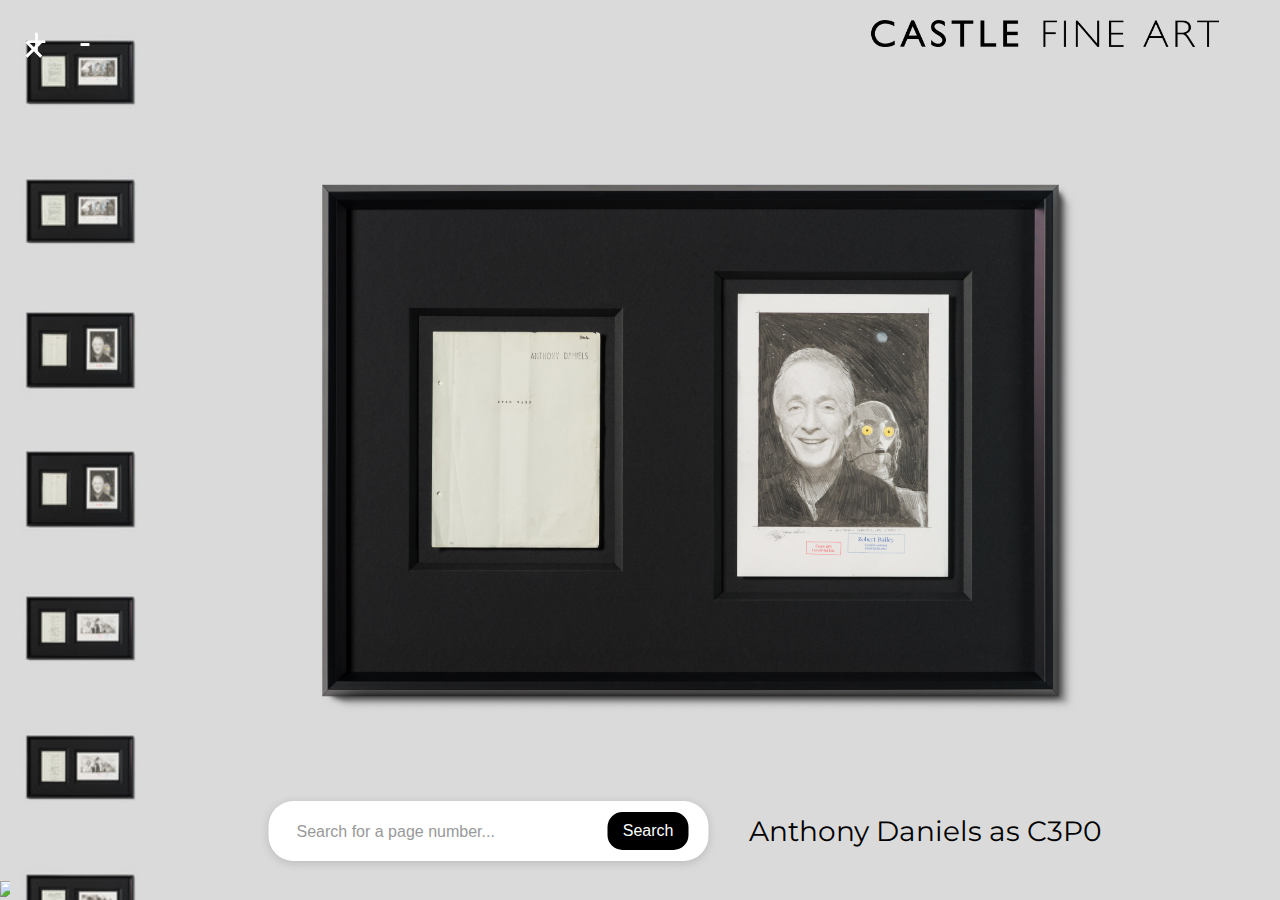
==== index.html @ b0906fc7 "Update index.html" ====
<!DOCTYPE html>
<html lang="en">
<head>
    <meta charset="UTF-8">
    <meta name="viewport" content="width=device-width, initial-scale=1.0">
    <title>Star Wars Collection</title>
   
    <style>
         @import url('https://fonts.googleapis.com/css2?family=Montserrat:wght@400;700&display=swap');
    body {
        background-color: #dadada;
        font-family: 'Montserrat', sans-serif; /* Ensure Montserrat is applied globally */
        margin: 0;
        padding: 0;
        display: flex;
        flex-direction: column;
        height: 100vh;
        overflow: hidden;
    }

    @font-face {
        font-family: 'Death Star';
        src: url('./Death Star.otf');
    }

           .logo {
        position: absolute;
        top: 20px;
        right: 20px;
        width: 350px;
        height: auto;
        z-index: 20;
    }

    .main-content {
        flex: 1;
        display: flex;
        flex-direction: column;
        justify-content: center;
        align-items: center;
        overflow: hidden;
        position: relative; /* Necessary for absolute positioning of children */
    }

    /* Main image styling */
    .main-image {
        width: 98%; /* Default mobile width */
        max-height: 80vh;
        margin: 5px auto 0;
        object-fit: contain;
        z-index: 5;
        transition: opacity 0.3s; /* Smooth transition for opacity changes */
    }

    .main-image.sold {
        opacity: 0.5; /* Dim the main image if it is marked as sold */
    }

    /* Slider container for mobile */
    .slider-container {
        position: absolute; /* Take it out of normal flow */
        bottom: 10px; /* Position it at the bottom */
        left: 50%; /* Center horizontally */
        transform: translateX(-50%); /* Adjust for the element's width */
        width: 100%; /* Full width on mobile */
        z-index: 10; /* Ensure it's above other elements if necessary */
    }

    /* Slider for mobile */
    .slider {
        display: flex;
        overflow-x: auto;
        padding: 5px;
        gap: 10px;
        white-space: nowrap;
        -webkit-overflow-scrolling: touch;
    }

    .slider img {
        height: 100px;
        cursor: pointer;
        border: 2px solid transparent;
        transition: border 0.3s, opacity 0.3s; /* Add smooth transition for border and opacity */
        flex-shrink: 0;
    }

    .slider img:hover {
        border: 2px solid #000;
    }

    .slider img.sold {
        opacity: 0.5; /* Dim thumbnails marked as sold */
    }

    /* Title styling */
    .title {
    position: relative;
    text-align: right;
    font-family: 'Montserrat', sans-serif; /* Now using Montserrat */
    font-size: 28px;
    
    white-space: nowrap;
    padding: 5px 10px;
    text-shadow: none;
}

        .search-title-container {
    position: absolute;
    bottom: 20px; /* Position under the image */
    left: 50%;
    transform: translateX(-50%);
    display: flex;
    align-items: center;
    gap: 30px; /* Increased space between search and title */
    z-index: 15;
}


    .search-container {
    display: flex;
    align-items: center;
    gap: 10px;
    background-color: #fff;
    padding: 10px 20px;
    border-radius: 25px;
    box-shadow: 0 2px 10px rgba(0, 0, 0, 0.15);
    width: 400px; /* Fixed width */
    height: 40px; /* Fixed height */
}



   /* Search Input Box */
.search-box {
    border: none;
    outline: none;
    padding: 8px;
    border-radius: 15px;
    font-size: 18px;
    font-family: 'Montserrat', sans-serif !important;
    width: 100%; /* Ensures full width inside container */
    height: 100%;
}

    .search-box::placeholder {
        font-family: Arial, sans-serif;
        color: #999;
    }

    .search-button {
        border: none;
        outline: none;
        background-color: #000;
        color: #fff;
        font-size: 18px;
        padding: 10px 20px;
        border-radius: 15px;
        cursor: pointer;
        transition: background-color 0.3s;
    }

    .search-button:hover {
        background-color: #333;
    }

    /* Sold badge styling */
    .thumbnail-container {
        position: relative;
    }

    .thumbnail-container .sold-badge {
        position: absolute;
        top: 5px;
        left: 5px;
        background-color: red;
        color: white;
        padding: 5px;
        border-radius: 5px;
        font-size: 12px;
        font-weight: bold;
        z-index: 5;
    }

    /* Desktop-specific styling */
    @media (min-width: 1024px) {
        

        .main-content {
            flex-direction: row; /* Keep horizontal layout */
            margin-left: 140px; /* Adjust the left margin for the slider */
            margin-right: 40px; /* Reduce right margin to make the image larger */
        }

        .main-image {
            width: 75%; /* Increase the size of the image */
            max-height: none; /* Allow the image to grow unrestricted */
            margin: 0 auto; /* Center the image */
        }

        .slider-container {
            position: fixed; /* Fix position to the left */
            top: 0;
            left: 0;
            height: 100%; /* Full height */
            width: 140px; /* Keep width consistent */
            background-color: #dadada; /* Slider container background */
            overflow-y: auto; /* Enable scrolling for thumbnails */
            padding: 0; /* Ensure no extra padding */
            z-index: 10; /* Ensure it's above other elements */
            margin-left: 80px;
        }

        .slider {
            display: flex;
            flex-direction: column; /* Stack thumbnails vertically */
            gap: 15px; /* Add spacing between thumbnails */
            align-items: center; /* Center thumbnails */
            padding: 10px 0; /* Padding for vertical alignment */
            width: 100%; /* Ensure thumbnails fit within the container */
            margin: 0; /* Remove extra margins */
        }

        .slider img {
            width: 120px; /* Keep thumbnail size consistent */
            height: auto; /* Maintain aspect ratio */
            margin: 0; /* Remove any margins */
            padding: 0; /* Ensure no extra padding */
            display: block; /* Align thumbnails properly */
        }
    }

    @media (max-width: 600px) {
    body {
        overflow: auto; /* Prevents hidden content on small screens */
    }

    /* Logo: Centered & 80% of Screen Width */
    .logo {
        position: relative;
        width: 80%;
        max-width: 500px;
        height: auto;
        margin: 10px auto; /* Centers it */
        display: block;
    }

    /* Main Content: Stacked Layout */
    .main-content {
        display: flex;
        flex-direction: column;
        align-items: center;
        justify-content: flex-start;
        text-align: center;
    }

    /* Title: Centered Under Image */
    .title {
        font-size: 24px; /* Adjusted for smaller screens */
        text-align: center;
        margin-top: 10px;
        padding: 5px;
        width: 90%;
    }

    /* Slider: Positioned Under Title */
    .slider-container {
        position: relative;
        width: 100%;
        bottom: auto;
        margin-top: 10px;
    }

    .slider {
        display: flex;
        justify-content: center;
        gap: 10px;
    }

    .slider img {
        height: 80px; /* Slightly smaller thumbnails for mobile */
    }

    /* Search Box: Full Width Below Everything */
    .search-container {
        position: relative;
        width: 90%;
        max-width: 400px;
        margin: 20px auto;
        display: flex;
        justify-content: center;
        padding: 10px;
    }

    .search-box {
        width: 100%;
        height: 40px;
        font-size: 16px;
    }

    .search-button {
        font-size: 16px;
        padding: 10px 15px;
    }
}

    .search-box {
        width: 100%;
        height: 40px;
        font-size: 16px;
    }

    .search-button {
        font-size: 16px;
        padding: 10px 15px;
    }
}
    .modal {
    display: none; /* Hide modal by default */
    position: fixed;
    top: 0;
    left: 0;
    width: 100%;
    height: 100%;
    background: rgba(0, 0, 0, 0.8);
    justify-content: center;
    align-items: center;
    z-index: 1000;
}


    .modal img {
        max-width: 90%;
        max-height: 90%;
    }

    .modal-controls,
.modal-zoom {
    display: none; /* Hide modal controls until modal is opened */
    position: absolute;
    color: white;
    font-size: 48px;
    cursor: pointer;
    z-index: 1100;
    top: 20px;
    left: 20px;
    display: flex;
    gap: 20px; /* Adjusts spacing between zoom in (+) and zoom out (-) */
}

/* Button Styling for Zoom Controls */
.modal-zoom button {
    background: none;
    border: none;
    color: white;
    cursor: pointer;
    font-size: 36px;
}
</style>
</head>
<body>


<div class="main-content">
    <img src="logo.png" alt="Logo" class="logo">

    <!-- Main Image -->
    <img id="main-image" class="main-image" src="Images/The Star Wars_1.jpg" alt="Main">

    <!-- Search Box & Title Centered Under Image -->
    <div class="search-title-container">
        <div class="search-container">
            <input type="text" class="search-box" placeholder="Search for a page number...">
            <button class="search-button">Search</button>
        </div>
        <div class="title" id="image-title">The Star Wars</div>
    </div>
</div>

<!-- Slider Thumbnails -->
<div class="slider-container">
    <div class="slider" id="slider-container">
        <!-- Thumbnails are dynamically generated via JavaScript -->
    </div>
</div>

<!-- Modal for Zoom -->
<div class="modal" id="image-modal">
    <div class="modal-zoom">
        <button id="zoom-in">+</button>
        <button id="zoom-out">-</button>
    </div>
    <span class="modal-controls" id="close-modal">&times;</span>
    <img id="modal-image" src="" alt="Modal">
</div>
   <script>
    const imagesDataUrl = 'newimages.json';
    const thumbnailsPath = 'Thumbnails/';
    const imagesPath = 'Images/';

    const mainImage = document.getElementById('main-image');
    const imageTitle = document.getElementById('image-title');
    const sliderContainer = document.getElementById('slider-container');
    const searchBox = document.querySelector('.search-box');
    const searchButton = document.querySelector('.search-button');

    const modal = document.getElementById('image-modal');
    const modalImage = document.getElementById('modal-image');
    const closeModal = document.getElementById('close-modal');
    const zoomIn = document.getElementById('zoom-in');
    const zoomOut = document.getElementById('zoom-out');

    let currentSearchIndex = -1;
    let currentMatches = [];
    let currentZoom = 1.3;

    // Update title text based on the filename
    function updateTitle(filename) {
        const title = filename.replace('_1.jpg', '').replace(/_/g, ' ');
        imageTitle.textContent = title;
    }

    // Update the main image and modal
    function updateMainImage(image, pageNumber) {
        const isSold = image.includes('_sold');
        const originalImage = image.replace('_sold', ''); // Remove '_sold' for path

        const imgPath = `${imagesPath}${originalImage}`;
        const img = new Image();
        img.src = imgPath;

        img.onload = () => {
            mainImage.src = imgPath;
            updateTitle(originalImage);

            // Add "Sold" styling if applicable
            if (isSold) {
                mainImage.classList.add('sold');
            } else {
                mainImage.classList.remove('sold');
            }

            // Scroll the corresponding thumbnail into view
            const thumbnails = sliderContainer.querySelectorAll('.thumbnail-container img');
            const matchingThumbnail = Array.from(thumbnails).find(thumb => thumb.alt === originalImage);

            if (matchingThumbnail) {
                matchingThumbnail.scrollIntoView({ behavior: 'smooth', block: 'center' });
            }
        };

        img.onerror = () => {
            console.warn(`Main image not found: ${imgPath}`);
        };
    }

    // Create slider dynamically based on JSON order
function createSlider(images) {
    sliderContainer.innerHTML = ''; // Clear previous thumbnails

    // Filter out sold images
    const availableImages = images.filter(image => !image.includes('_sold'));

    availableImages.forEach((image, index) => {
        const pageNumber = index + 1;
        const originalImage = image.replace('_sold', ''); // For file paths

        // Check if thumbnail exists
        const thumbSrc = `${thumbnailsPath}${originalImage}`;
        const thumbImg = new Image();
        thumbImg.src = thumbSrc;

        thumbImg.onload = () => {
            const thumbContainer = document.createElement('div');
            thumbContainer.className = 'thumbnail-container';

            const thumb = document.createElement('img');
            thumb.src = thumbSrc;
            thumb.alt = originalImage;

            thumb.addEventListener('click', () => {
                updateMainImage(image, pageNumber);
            });

            thumbContainer.appendChild(thumb);
            sliderContainer.appendChild(thumbContainer);
        };

        thumbImg.onerror = () => {
            console.warn(`Thumbnail not found: ${thumbSrc}`);
        };
    });

    // Set the first image as default if it exists
    if (availableImages.length > 0) {
        const firstImage = availableImages[0].replace('_sold', ''); // For file paths
        const firstImagePath = `${imagesPath}${firstImage}`;

        const mainImg = new Image();
        mainImg.src = firstImagePath;
        mainImg.onload = () => {
            updateMainImage(availableImages[0], 1);
        };

        mainImg.onerror = () => {
            console.warn(`Default main image not found: ${firstImagePath}`);
        };
    }
}

// Fetch JSON and initialize the slider
fetch(imagesDataUrl)
    .then(response => response.json())
    .then(images => {
        createSlider(images);
    })
    .catch(error => console.error('Error fetching JSON:', error));

    // Fetch JSON and initialize the slider
    fetch(imagesDataUrl)
        .then(response => response.json())
        .then(images => {
            createSlider(images);
        })
        .catch(error => console.error('Error fetching JSON:', error));

    // Search functionality
    function handleSearch() {
    const query = searchBox.value.trim().toLowerCase();
    if (!query) {
        alert('Please enter a page number or a keyword.');
        return;
    }

    fetch(imagesDataUrl)
        .then(response => response.json())
        .then(images => {
            // Filter out sold images
            const availableImages = images.filter(image => !image.includes('_sold'));

            const isNumber = /^\d+$/.test(query);
            if (isNumber) {
                const pageIndex = parseInt(query, 10) - 1;
                if (pageIndex >= 0 && pageIndex < availableImages.length) {
                    updateMainImage(availableImages[pageIndex], pageIndex + 1);
                } else {
                    alert('Page number out of range.');
                }
            } else {
                currentMatches = availableImages.filter(image => {
                    const title = image.replace('_1.jpg', '').replace(/_/g, ' ').toLowerCase();
                    return title.includes(query);
                });

                if (currentMatches.length > 0) {
                    currentSearchIndex = (currentSearchIndex + 1) % currentMatches.length;
                    const matchingImage = currentMatches[currentSearchIndex];
                    const matchingIndex = availableImages.indexOf(matchingImage);
                    updateMainImage(matchingImage, matchingIndex + 1);
                } else {
                    alert('No matches found.');
                }
            }
        })
        .catch(error => console.error('Error during search:', error));
}

    // Modal zoom functionality
    function setupModal() {
        mainImage.addEventListener('click', () => {
            modal.style.display = 'flex';
            modalImage.src = mainImage.src;
            currentZoom = 1.8; // Reset zoom
            modalImage.style.transform = `scale(${currentZoom})`;
        });

        closeModal.addEventListener('click', () => {
            modal.style.display = 'none';
        });

        zoomIn.addEventListener('click', () => {
            currentZoom += 0.1;
            modalImage.style.transform = `scale(${currentZoom})`;
        });

        zoomOut.addEventListener('click', () => {
            currentZoom = Math.max(0.1, currentZoom - 0.1);
            modalImage.style.transform = `scale(${currentZoom})`;
        });
    }

    // Slider swiping functionality
    let isDown = false;
    let startX;
    let scrollLeft;

    sliderContainer.addEventListener('mousedown', e => {
        isDown = true;
        startX = e.pageX - sliderContainer.offsetLeft;
        scrollLeft = sliderContainer.scrollLeft;
    });

    sliderContainer.addEventListener('mouseleave', () => {
        isDown = false;
    });

    sliderContainer.addEventListener('mouseup', () => {
        isDown = false;
    });

    sliderContainer.addEventListener('mousemove', e => {
        if (!isDown) return;
        const x = e.pageX - sliderContainer.offsetLeft;
        const walk = (x - startX) * 2; // Scroll speed multiplier
        sliderContainer.scrollLeft = scrollLeft - walk;
    });

    // Event listeners for search
    searchButton.addEventListener('click', handleSearch);
    searchBox.addEventListener('keypress', event => {
        if (event.key === 'Enter') {
            handleSearch();
        }
    });

    // Initialize modal zoom functionality
    setupModal();
</script>
</body>
</html>
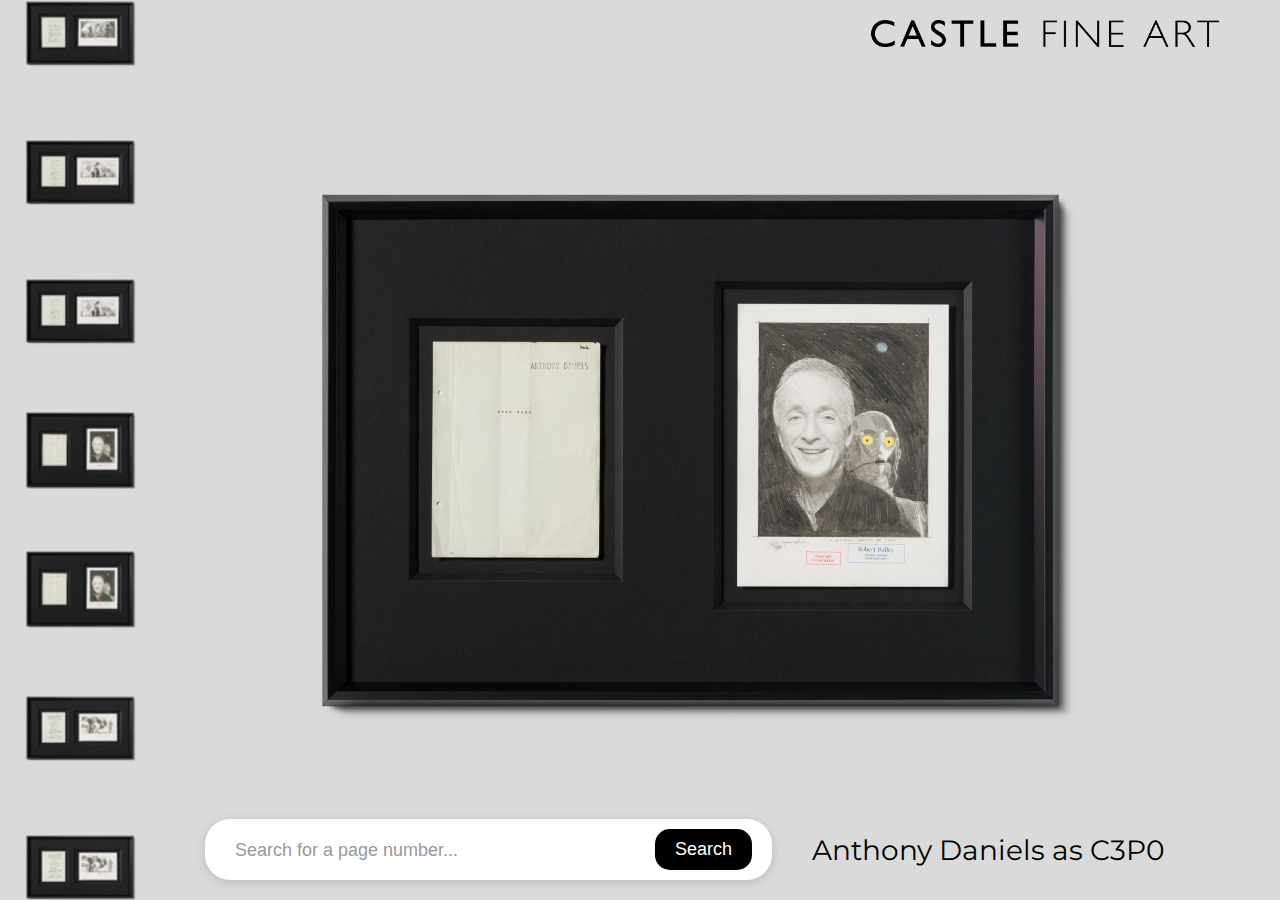
==== commit 307a747b: "Update index.html" ====
--- a/index.html
+++ b/index.html
@@ -3,9 +3,9 @@
 <head>
     <meta charset="UTF-8">
     <meta name="viewport" content="width=device-width, initial-scale=1.0">
-    <title>Star Wars Collection</title>
+    <title>Star Wars Collection.</title>
    
-    <style>
+   <style>
          @import url('https://fonts.googleapis.com/css2?family=Montserrat:wght@400;700&display=swap');
     body {
         background-color: #dadada;
@@ -124,23 +124,22 @@
     padding: 10px 20px;
     border-radius: 25px;
     box-shadow: 0 2px 10px rgba(0, 0, 0, 0.15);
-    width: 400px; /* Fixed width */
-    height: 40px; /* Fixed height */
+    width: auto; /* Adjust width automatically based on content */
 }
 
 
 
-   /* Search Input Box */
-.search-box {
+    .search-box {
     border: none;
     outline: none;
-    padding: 8px;
+    padding: 10px;
     border-radius: 15px;
     font-size: 18px;
-    font-family: 'Montserrat', sans-serif !important;
-    width: 100%; /* Ensures full width inside container */
-    height: 100%;
+    font-family: 'Montserrat', sans-serif !important; /* Ensure Montserrat */
+    width: 400px; /* Fixed width */
+    height: 20px; /* Fixed height */
 }
+
 
     .search-box::placeholder {
         font-family: Arial, sans-serif;
@@ -229,132 +228,82 @@
         }
     }
 
+    /* Mobile-specific styling */
     @media (max-width: 600px) {
-    body {
-        overflow: auto; /* Prevents hidden content on small screens */
-    }
-
-    /* Logo: Centered & 80% of Screen Width */
-    .logo {
-        position: relative;
-        width: 80%;
-        max-width: 500px;
-        height: auto;
-        margin: 10px auto; /* Centers it */
-        display: block;
-    }
-
-    /* Main Content: Stacked Layout */
-    .main-content {
-        display: flex;
-        flex-direction: column;
+        .search-container {
+            bottom: 130px;
+            width: 90%; /* Fit better on mobile */
+        }
+
+        .search-box {
+            font-size: 14px;
+        }
+
+        .search-button {
+            font-size: 14px;
+        }
+
+        .title {
+            font-size: 20px; /* Keep the font size small */
+            white-space: normal; /* Allow wrapping */
+            word-wrap: break-word; /* Ensure long words break */
+            width: 90%; /* Limit width to fit within screen */
+            text-align: center; /* Ensure text stays centered */
+        }
+
+        .slider-container {
+            bottom: 10px; /* Keep at the bottom */
+            width: 100%; /* Full width on mobile */
+        }
+    }
+
+    .modal {
+        display: none;
+        position: fixed;
+        top: 0;
+        left: 0;
+        width: 100%;
+        height: 100%;
+        background: rgba(0, 0, 0, 0.8);
+        justify-content: center;
         align-items: center;
-        justify-content: flex-start;
-        text-align: center;
-    }
-
-    /* Title: Centered Under Image */
-    .title {
-        font-size: 24px; /* Adjusted for smaller screens */
-        text-align: center;
-        margin-top: 10px;
-        padding: 5px;
-        width: 90%;
-    }
-
-    /* Slider: Positioned Under Title */
-    .slider-container {
-        position: relative;
-        width: 100%;
-        bottom: auto;
-        margin-top: 10px;
-    }
-
-    .slider {
-        display: flex;
-        justify-content: center;
-        gap: 10px;
-    }
-
-    .slider img {
-        height: 80px; /* Slightly smaller thumbnails for mobile */
-    }
-
-    /* Search Box: Full Width Below Everything */
-    .search-container {
-        position: relative;
-        width: 90%;
-        max-width: 400px;
-        margin: 20px auto;
-        display: flex;
-        justify-content: center;
-        padding: 10px;
-    }
-
-    .search-box {
-        width: 100%;
-        height: 40px;
-        font-size: 16px;
-    }
-
-    .search-button {
-        font-size: 16px;
-        padding: 10px 15px;
-    }
-}
-
-    .search-box {
-        width: 100%;
-        height: 40px;
-        font-size: 16px;
-    }
-
-    .search-button {
-        font-size: 16px;
-        padding: 10px 15px;
-    }
-}
-    .modal {
-    display: none; /* Hide modal by default */
-    position: fixed;
-    top: 0;
-    left: 0;
-    width: 100%;
-    height: 100%;
-    background: rgba(0, 0, 0, 0.8);
-    justify-content: center;
-    align-items: center;
-    z-index: 1000;
-}
-
+        z-index: 1000;
+    }
 
     .modal img {
         max-width: 90%;
         max-height: 90%;
     }
 
-    .modal-controls,
-.modal-zoom {
-    display: none; /* Hide modal controls until modal is opened */
-    position: absolute;
-    color: white;
-    font-size: 48px;
-    cursor: pointer;
-    z-index: 1100;
-    top: 20px;
-    left: 20px;
-    display: flex;
-    gap: 20px; /* Adjusts spacing between zoom in (+) and zoom out (-) */
-}
-
-/* Button Styling for Zoom Controls */
-.modal-zoom button {
-    background: none;
-    border: none;
-    color: white;
-    cursor: pointer;
-    font-size: 36px;
-}
+    .modal-controls {
+        position: absolute;
+        top: 20px; /* Move it further down */
+        right: 20px; /* Move it further in from the right */
+        color: white;
+        font-size: 48px; /* Increase font size */
+        cursor: pointer;
+        z-index: 1100;
+    }
+
+    .modal-zoom {
+        position: absolute;
+        top: 20px; /* Move it further down */
+        left: 20px; /* Move it further in from the left */
+        color: white;
+        font-size: 48px; /* Increase font size */
+        cursor: pointer;
+        display: flex;
+        gap: 20px; /* Adjust spacing between + and - */
+        z-index: 1100;
+    }
+
+    .modal-zoom button {
+        background: none;
+        border: none;
+        color: white;
+        cursor: pointer;
+        font-size: 36px;
+    }
 </style>
 </head>
 <body>
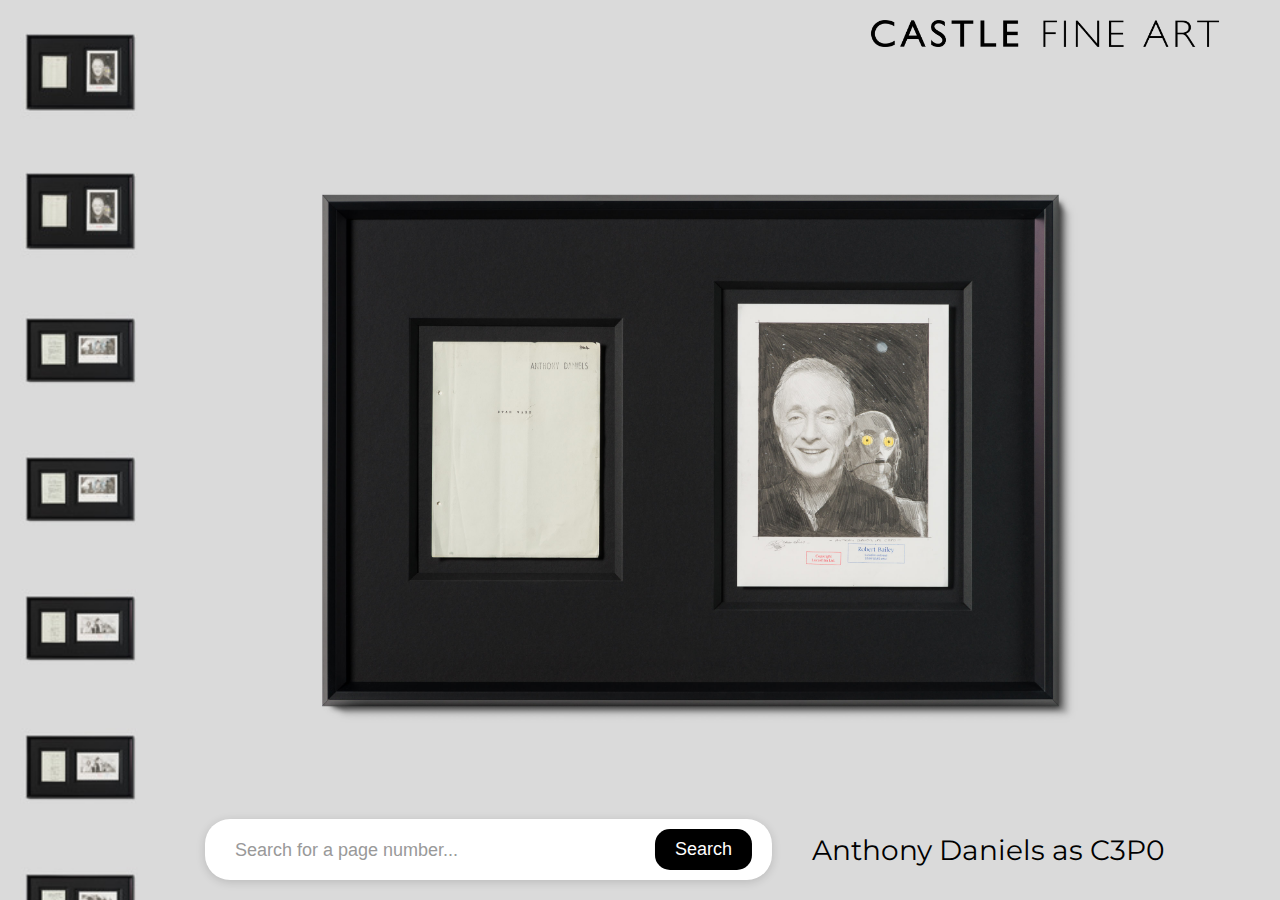
==== commit b385811a: "Update index.html" ====
--- a/index.html
+++ b/index.html
@@ -230,10 +230,24 @@
 
     /* Mobile-specific styling */
     @media (max-width: 600px) {
-        .search-container {
-            bottom: 130px;
-            width: 90%; /* Fit better on mobile */
-        }
+
+        .search-title-container {
+        display: flex;
+        flex-direction: column; /* Stacks items instead of row */
+        align-items: center;
+        width: 100%;
+    }
+
+        /* Search Box: Full Width Below Everything */
+    .search-container {
+        position: relative;
+        width: 90%;
+        max-width: 400px;
+        margin-top: 10px;
+        display: flex;
+        justify-content: center;
+        padding: 10px;
+    }
 
         .search-box {
             font-size: 14px;
@@ -243,13 +257,14 @@
             font-size: 14px;
         }
 
-        .title {
-            font-size: 20px; /* Keep the font size small */
-            white-space: normal; /* Allow wrapping */
-            word-wrap: break-word; /* Ensure long words break */
-            width: 90%; /* Limit width to fit within screen */
-            text-align: center; /* Ensure text stays centered */
-        }
+        /* Title: Centered Below the Image */
+    .title {
+        font-size: 24px;
+        text-align: center;
+        margin-top: 10px;
+        padding: 5px;
+        width: 90%;
+    }
 
         .slider-container {
             bottom: 10px; /* Keep at the bottom */
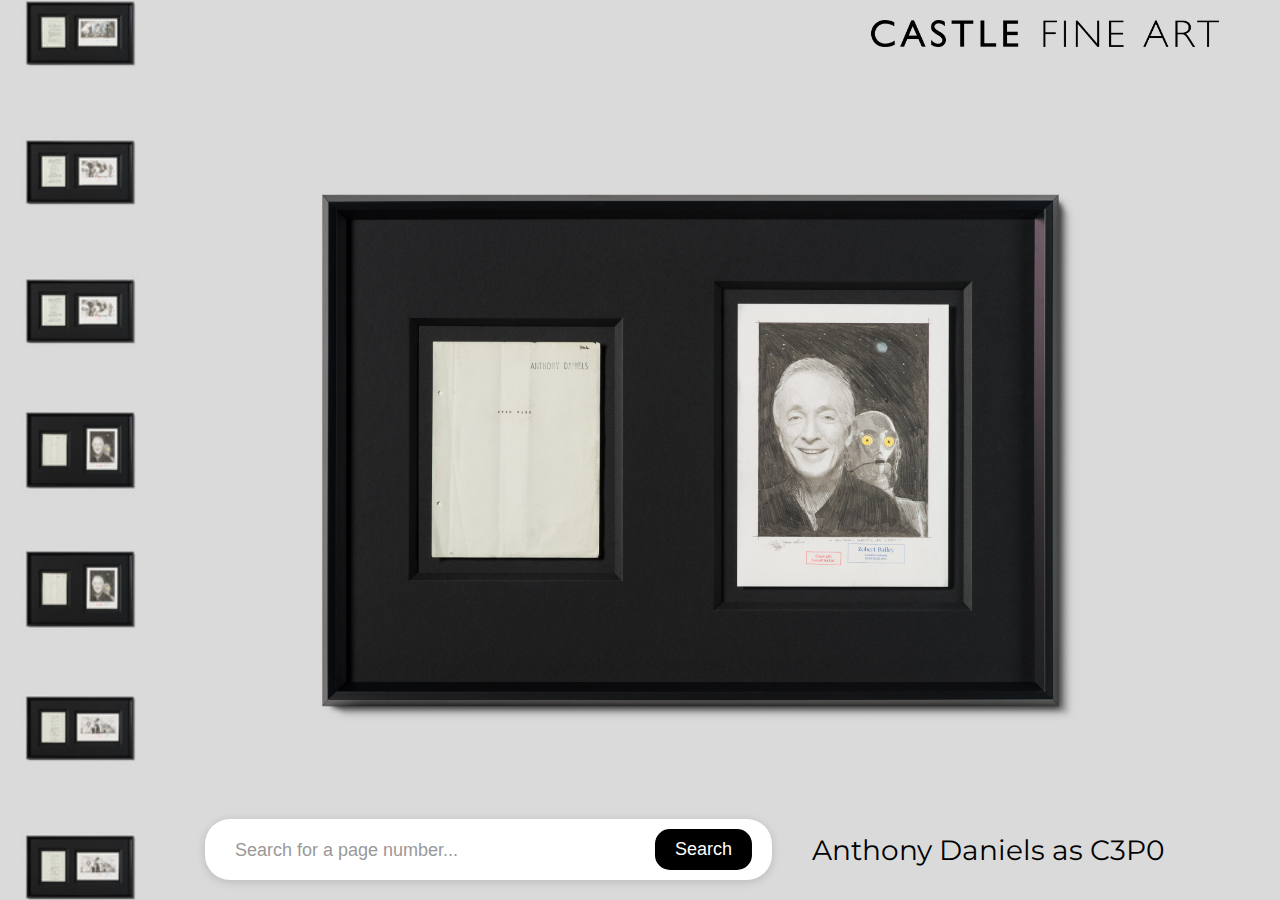
==== commit c121e4bd: "Update index.html" ====
--- a/index.html
+++ b/index.html
@@ -3,7 +3,7 @@
 <head>
     <meta charset="UTF-8">
     <meta name="viewport" content="width=device-width, initial-scale=1.0">
-    <title>Star Wars Collection.</title>
+    <title>Star Wars Collection</title>
    
    <style>
          @import url('https://fonts.googleapis.com/css2?family=Montserrat:wght@400;700&display=swap');
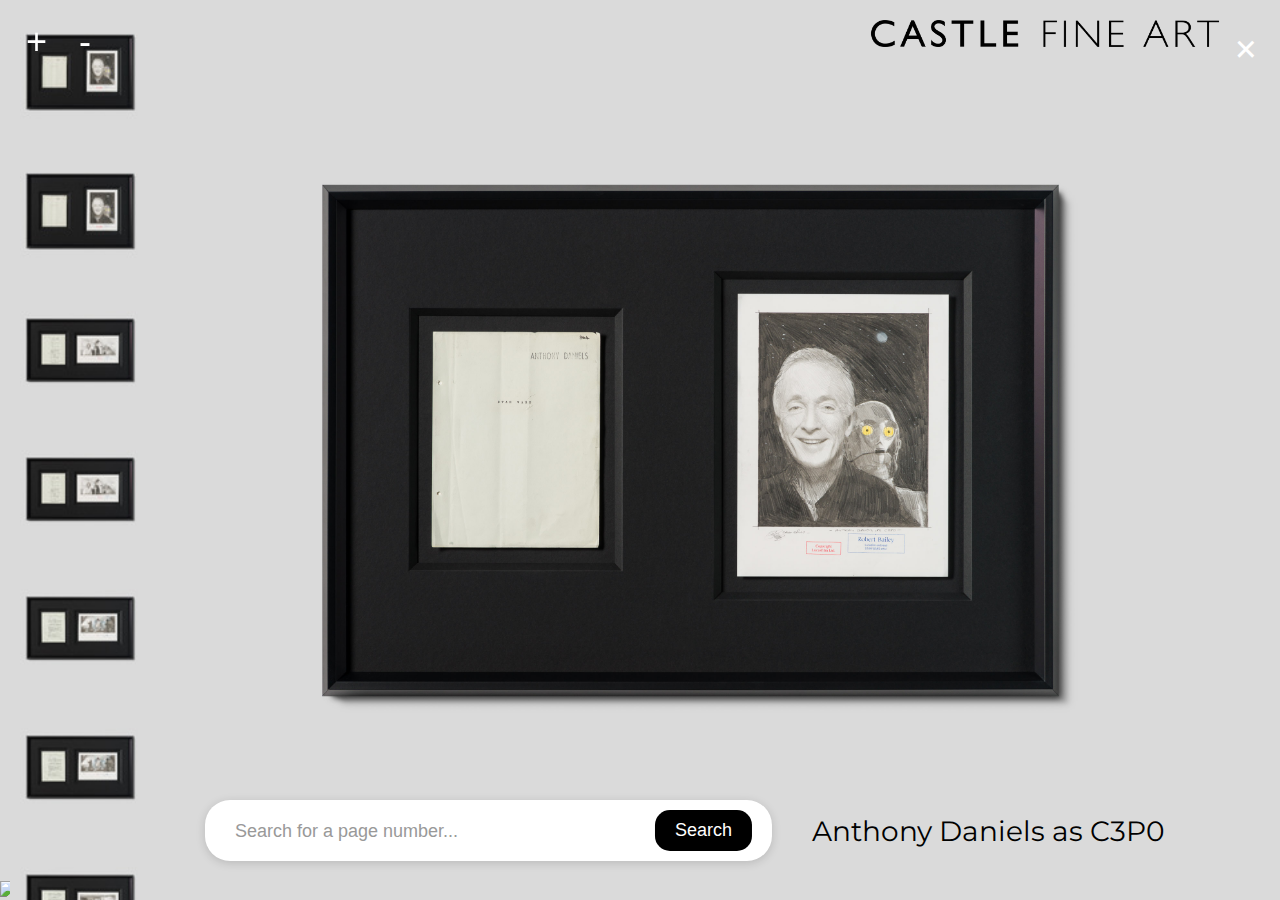
==== commit 517272b3: "Update index.html" ====
--- a/index.html
+++ b/index.html
@@ -3,7 +3,7 @@
 <head>
     <meta charset="UTF-8">
     <meta name="viewport" content="width=device-width, initial-scale=1.0">
-    <title>Star Wars Collection</title>
+    <title>Star Wars Collection.</title>
    
    <style>
          @import url('https://fonts.googleapis.com/css2?family=Montserrat:wght@400;700&display=swap');
@@ -231,9 +231,10 @@
     /* Mobile-specific styling */
     @media (max-width: 600px) {
 
-        .search-title-container {
+        /* Stack the search bar & title properly */
+    .search-title-container {
         display: flex;
-        flex-direction: column; /* Stacks items instead of row */
+        flex-direction: column; /* Stack them vertically */
         align-items: center;
         width: 100%;
     }
@@ -266,10 +267,24 @@
         width: 90%;
     }
 
-        .slider-container {
-            bottom: 10px; /* Keep at the bottom */
-            width: 100%; /* Full width on mobile */
-        }
+        /* Make sure the slider is above the search box */
+    .slider-container {
+        position: relative; /* Removes absolute positioning issues */
+        width: 100%;
+        bottom: auto; /* Prevents it from being forced down */
+        margin-top: 10px;
+    }
+
+        .logo {
+        position: relative; /* Ensure it's in the normal flow */
+        width: 80%;
+        max-width: 500px;
+        height: auto;
+        margin: 10px auto; /* Centers it */
+        display: block;
+        z-index: 20; /* Ensure it's above other elements */
+    }
+}
     }
 
     .modal {
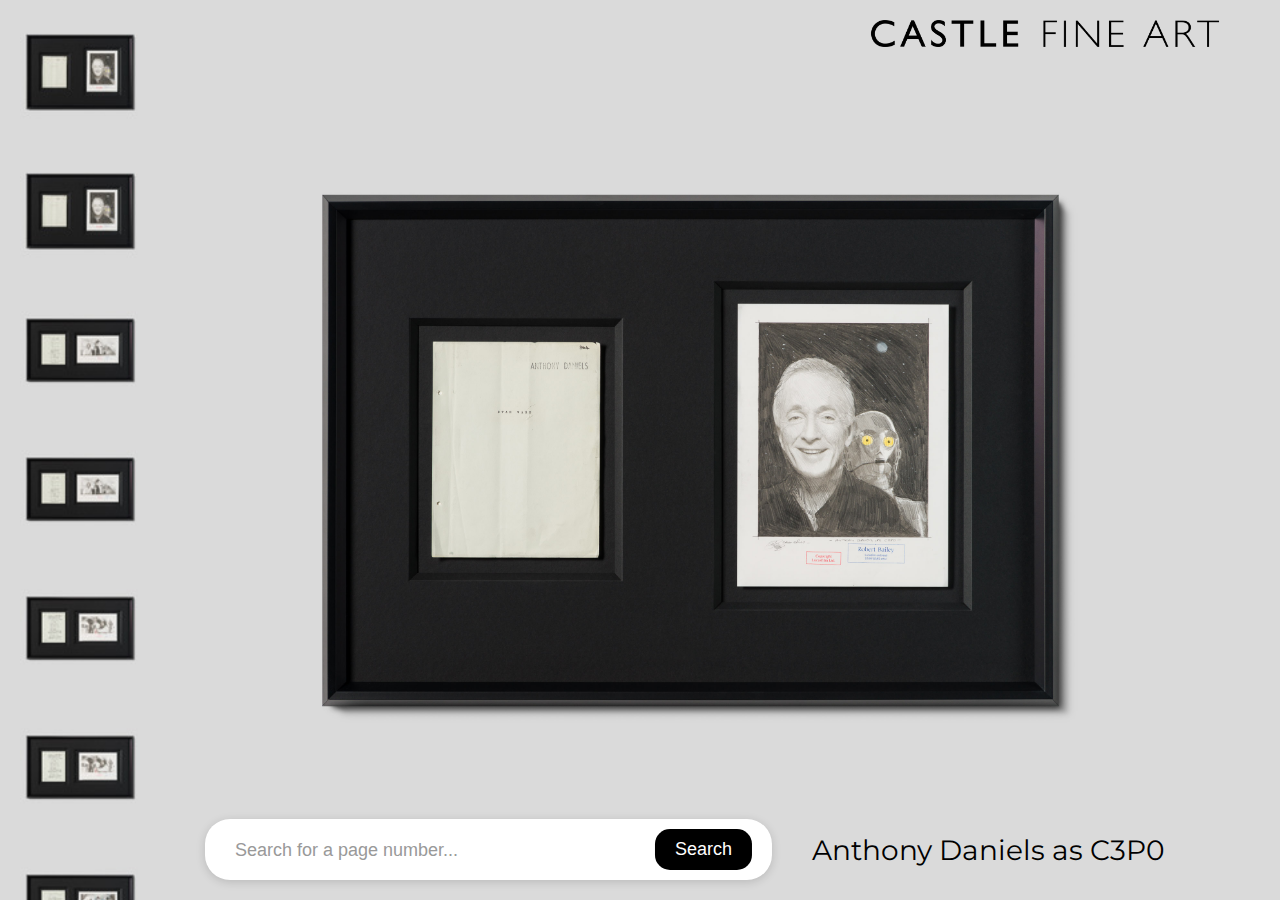
==== commit cc4ce681: "Update index.html" ====
--- a/index.html
+++ b/index.html
@@ -231,10 +231,9 @@
     /* Mobile-specific styling */
     @media (max-width: 600px) {
 
-        /* Stack the search bar & title properly */
-    .search-title-container {
+        .search-title-container {
         display: flex;
-        flex-direction: column; /* Stack them vertically */
+        flex-direction: column; /* Stacks items instead of row */
         align-items: center;
         width: 100%;
     }
@@ -267,24 +266,10 @@
         width: 90%;
     }
 
-        /* Make sure the slider is above the search box */
-    .slider-container {
-        position: relative; /* Removes absolute positioning issues */
-        width: 100%;
-        bottom: auto; /* Prevents it from being forced down */
-        margin-top: 10px;
-    }
-
-        .logo {
-        position: relative; /* Ensure it's in the normal flow */
-        width: 80%;
-        max-width: 500px;
-        height: auto;
-        margin: 10px auto; /* Centers it */
-        display: block;
-        z-index: 20; /* Ensure it's above other elements */
-    }
-}
+        .slider-container {
+            bottom: 10px; /* Keep at the bottom */
+            width: 100%; /* Full width on mobile */
+        }
     }
 
     .modal {
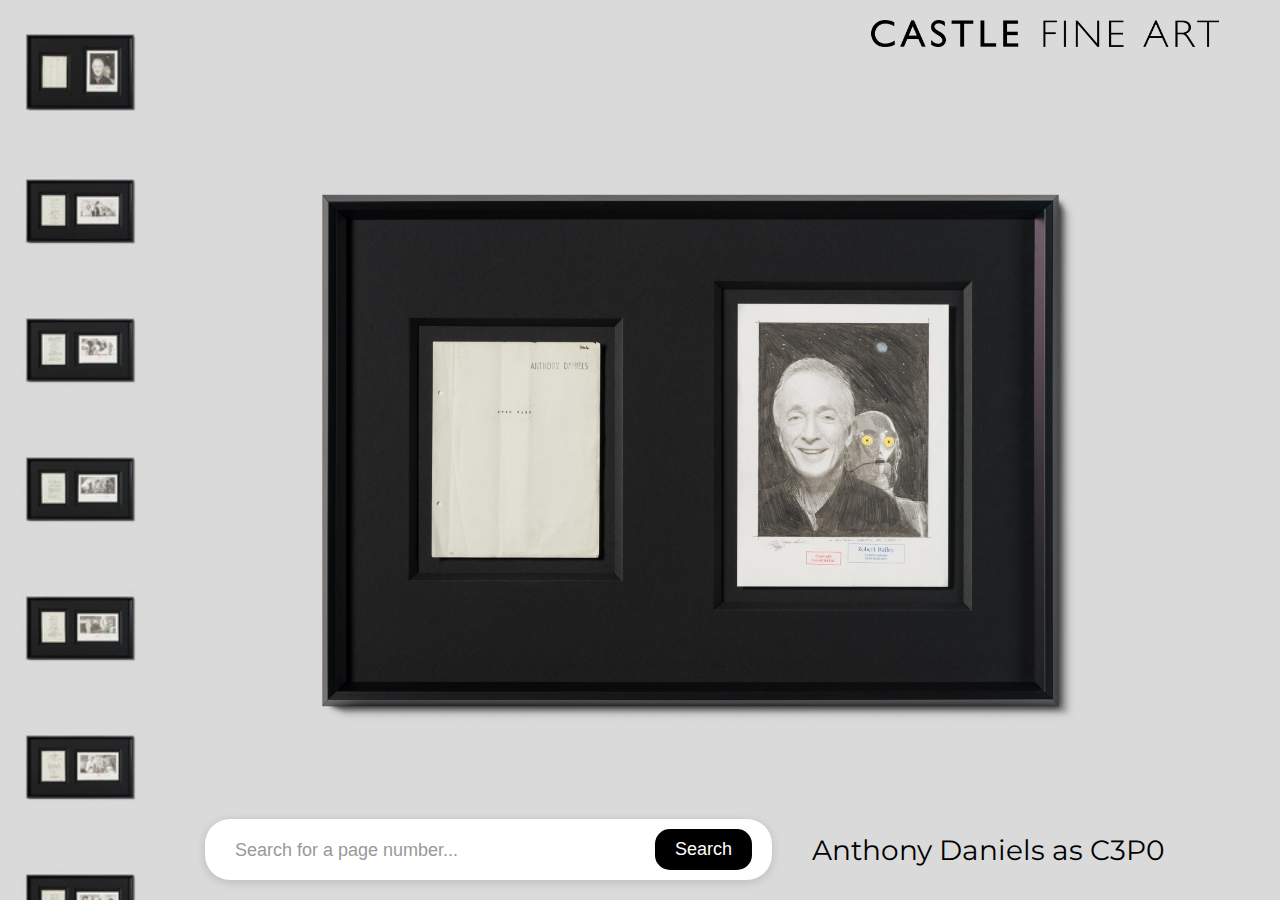
==== commit c9d92f26: "Update index.html" ====
--- a/index.html
+++ b/index.html
@@ -472,12 +472,7 @@
 }
 
 // Fetch JSON and initialize the slider
-fetch(imagesDataUrl)
-    .then(response => response.json())
-    .then(images => {
-        createSlider(images);
-    })
-    .catch(error => console.error('Error fetching JSON:', error));
+
 
     // Fetch JSON and initialize the slider
     fetch(imagesDataUrl)
